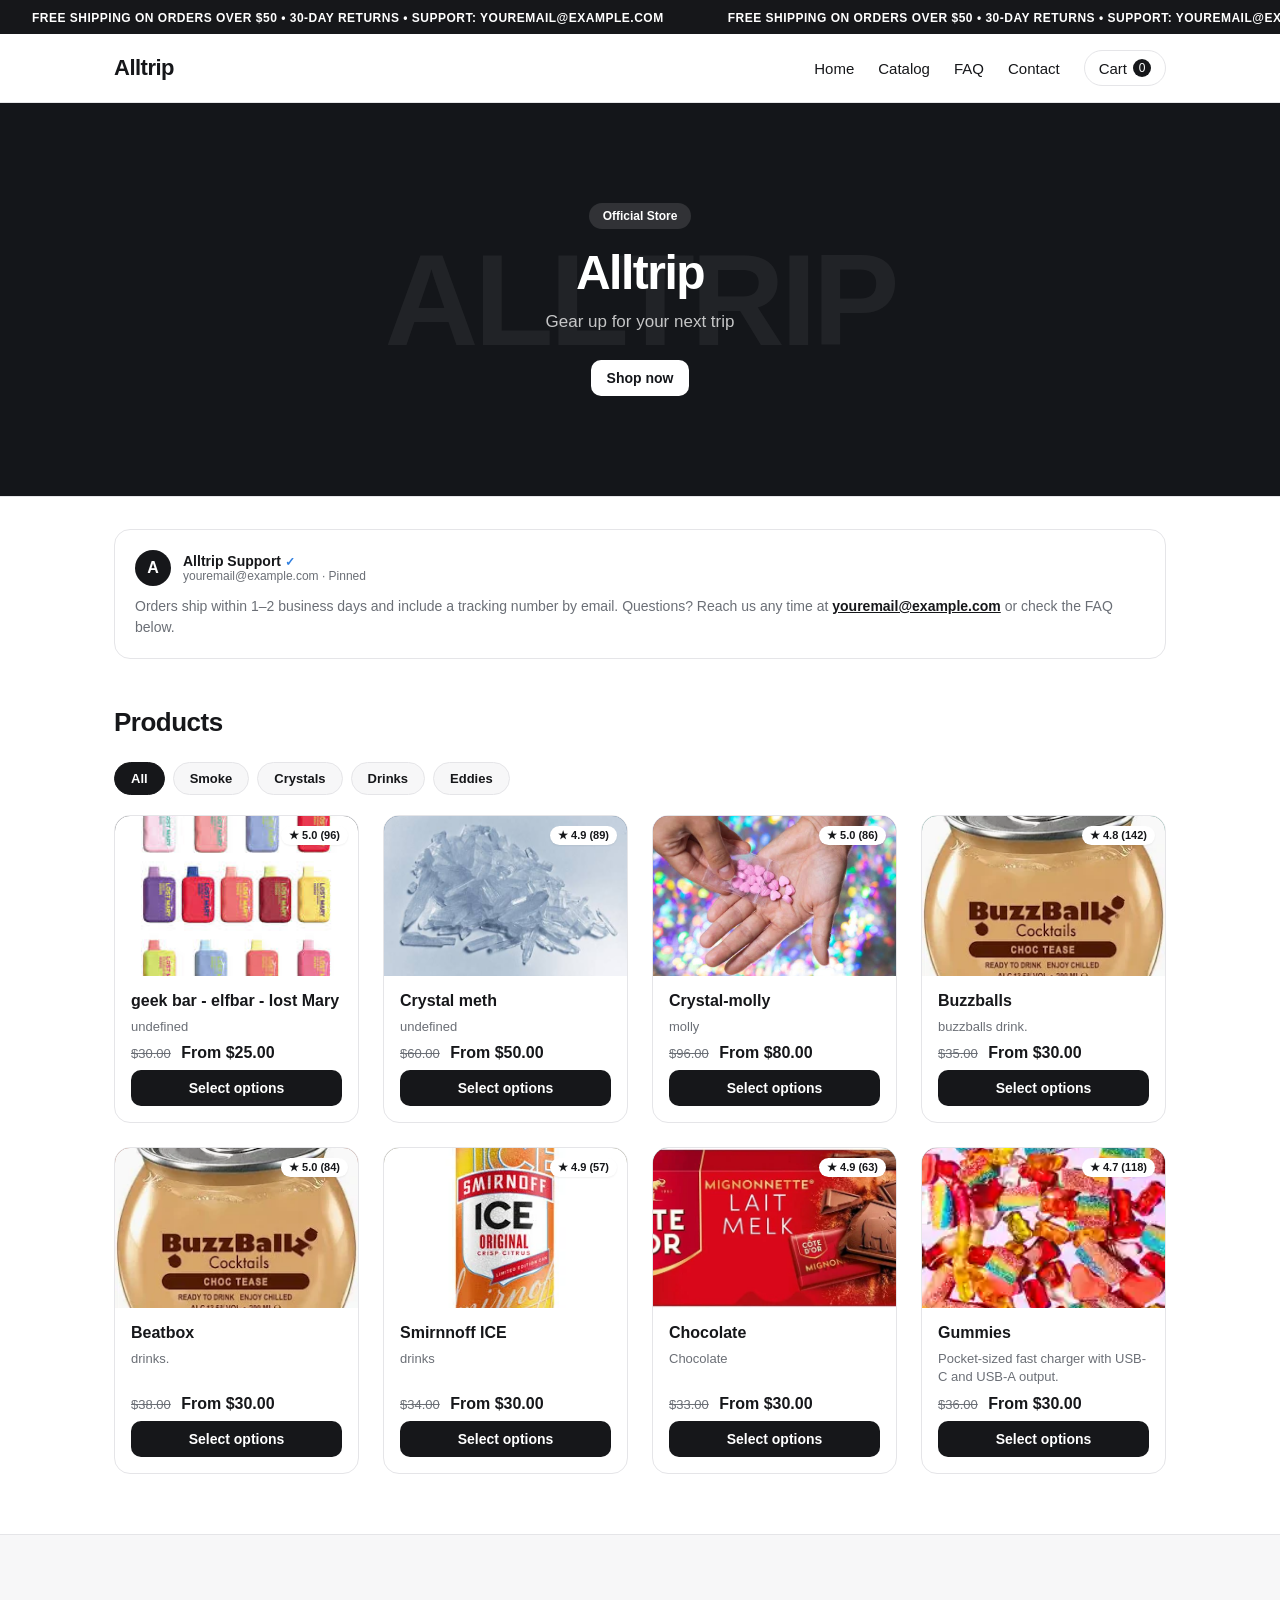
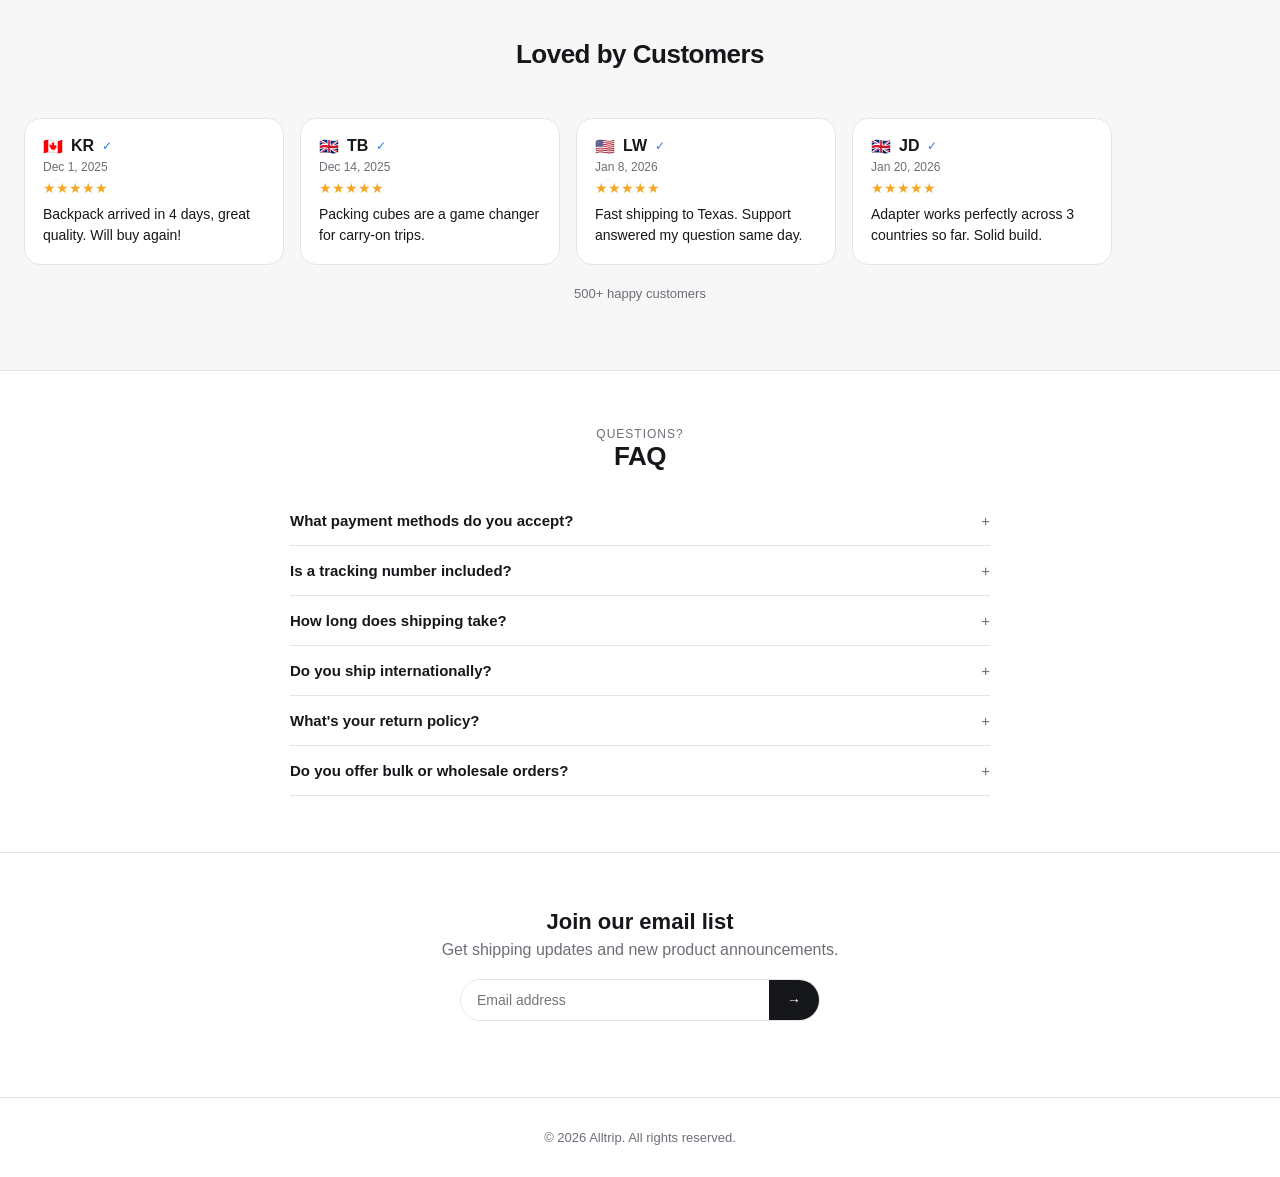
==== index.html @ d180b3aa "push" ====
<!doctype html>
<html lang="en">
<head>
  <meta charset="utf-8" />
  <meta name="viewport" content="width=device-width, initial-scale=1" />
  <title>Alltrip</title>
  <link rel="stylesheet" href="css/style.css" />
</head>
<body>
  <div class="promo-bar">
    <div class="promo-track" id="promo-track"></div>
  </div>

  <header class="site-header">
    <div class="header-inner">
      <a href="index.html" class="logo">Alltrip</a>
      <button class="nav-toggle" id="nav-toggle" aria-label="Toggle menu" aria-expanded="false">
        <span></span><span></span><span></span>
      </button>
      <nav class="main-nav" id="main-nav">
        <a href="index.html">Home</a>
        <a href="shop.html">Catalog</a>
        <a href="index.html#faq">FAQ</a>
        <a href="mailto:youremail@example.com">Contact</a>
        <a href="cart.html" class="cart-link">
          Cart <span class="cart-badge" id="cart-count">0</span>
        </a>
      </nav>
    </div>
  </header>

  <section class="hero">
    <div class="hero-wordmark">ALLTRIP</div>
    <div class="hero-content">
      <span class="hero-badge">Official Store</span>
      <h1>Alltrip</h1>
      <p id="hero-tagline"></p>
      <a href="shop.html" class="btn btn-hero">Shop now</a>
    </div>
  </section>

  <div class="container">
    <div class="pinned-card" id="pinned-card"></div>

    <h2 class="section-title" id="products-heading">Products</h2>
    <div class="filter-tabs" id="filter-tabs"></div>
    <div class="product-grid" id="product-grid"></div>
  </div>

  <section class="testimonials-section">
    <h2 class="section-title" style="text-align:center;">Loved by Customers</h2>
    <div class="testimonials-track" id="testimonials-track"></div>
    <p class="testimonials-footnote">500+ happy customers</p>
  </section>

  <section class="faq-section container" id="faq">
    <p class="faq-eyebrow">Questions?</p>
    <h2 class="section-title" style="text-align:center; margin-top:0;">FAQ</h2>
    <div class="faq-list" id="faq-list"></div>
  </section>

  <section class="newsletter">
    <h3>Join our email list</h3>
    <p>Get shipping updates and new product announcements.</p>
    <form id="newsletter-form" class="newsletter-form">
      <input type="email" placeholder="Email address" required />
      <button type="submit">→</button>
    </form>
    <p class="note" id="newsletter-message"></p>
  </section>

  <footer>
    &copy; <span id="year"></span> Alltrip. All rights reserved.
  </footer>

  <script src="js/config.js"></script>
  <script src="js/products.js"></script>
  <script src="js/cart.js"></script>
  <script src="js/render.js"></script>
  <script src="js/nav.js"></script>
  <script>
    document.getElementById("year").textContent = new Date().getFullYear();
    document.getElementById("hero-tagline").textContent = STORE_CONFIG.tagline;

    // Promo bar (repeated for a seamless scrolling loop)
    document.getElementById("promo-track").innerHTML =
      `<span>${STORE_CONFIG.announcement}</span>`.repeat(4);

    // Pinned support card
    document.getElementById("pinned-card").innerHTML = `
      <div class="pinned-card-header">
        <div class="pinned-avatar">A</div>
        <div>
          <div class="pinned-title">${STORE_CONFIG.pinnedNote.title} <span class="verified">✓</span></div>
          <div class="pinned-sub">${STORE_CONFIG.contactEmail} · Pinned</div>
        </div>
      </div>
      <p class="pinned-body">${STORE_CONFIG.pinnedNote.body}</p>`;

    // Category tabs + product grid
    const categories = ["All", ...new Set(PRODUCTS.map((p) => p.category))];
    const grid = document.getElementById("product-grid");
    const tabsEl = document.getElementById("filter-tabs");

    function renderTabs(active) {
      tabsEl.innerHTML = categories
        .map((c) => `<button class="filter-tab ${c === active ? "active" : ""}" data-cat="${c}">${c}</button>`)
        .join("");
      tabsEl.querySelectorAll("[data-cat]").forEach((btn) => {
        btn.addEventListener("click", () => {
          const cat = btn.dataset.cat;
          renderTabs(cat);
          renderProductGrid(grid, cat === "All" ? PRODUCTS : PRODUCTS.filter((p) => p.category === cat));
        });
      });
    }

    renderTabs("All");
    renderProductGrid(grid, PRODUCTS);

    // Testimonials
    document.getElementById("testimonials-track").innerHTML = STORE_CONFIG.testimonials
      .map(
        (t) => `
        <div class="testimonial-card">
          <div class="testimonial-head">
            <span class="flag">${t.flag}</span>
            <strong>${t.initials}</strong>
            <span class="verified">✓</span>
          </div>
          <div class="testimonial-date">${t.date}</div>
          <div class="stars">${"★".repeat(t.rating)}</div>
          <p>${t.text}</p>
        </div>`
      )
      .join("");

    // FAQ accordion
    document.getElementById("faq-list").innerHTML = STORE_CONFIG.faqs
      .map(
        (f) => `
        <details class="faq-item">
          <summary>${f.q}<span class="faq-icon">+</span></summary>
          <p>${f.a}</p>
        </details>`
      )
      .join("");

    // Newsletter (frontend only — no backend to send this to)
    document.getElementById("newsletter-form").addEventListener("submit", (e) => {
      e.preventDefault();
      document.getElementById("newsletter-message").textContent = "Thanks for subscribing!";
      e.target.reset();
    });
  </script>
</body>
</html>
---- css/style.css ----
:root {
  --bg: #ffffff;
  --text: #16171a;
  --muted: #6b6f76;
  --border: #e5e5e8;
  --accent: #16171a;
  --accent-text: #ffffff;
  --surface: #f7f7f8;
  --radius: 10px;
  --radius-lg: 16px;
  --shadow-sm: 0 1px 2px rgba(16, 17, 20, 0.06);
  --shadow-md: 0 12px 24px -8px rgba(16, 17, 20, 0.16);
  --ease: cubic-bezier(0.4, 0, 0.2, 1);
}

* {
  box-sizing: border-box;
}

html {
  scroll-behavior: smooth;
}

body {
  margin: 0;
  font-family: -apple-system, BlinkMacSystemFont, "Segoe UI", Helvetica, Arial, sans-serif;
  color: var(--text);
  background: var(--bg);
  -webkit-font-smoothing: antialiased;
}

a {
  color: inherit;
}

img {
  max-width: 100%;
  display: block;
}

button:focus-visible,
a:focus-visible,
input:focus-visible,
select:focus-visible,
summary:focus-visible {
  outline: 2px solid #2f7fe0;
  outline-offset: 2px;
}

.container {
  max-width: 1100px;
  margin: 0 auto;
  padding: 0 clamp(16px, 4vw, 24px);
}

/* Header */
header.site-header {
  border-bottom: 1px solid var(--border);
  position: sticky;
  top: 0;
  background: var(--bg);
  z-index: 100;
}

.header-inner {
  display: flex;
  align-items: center;
  justify-content: space-between;
  padding: 16px clamp(16px, 4vw, 24px);
  max-width: 1100px;
  margin: 0 auto;
  gap: 16px;
  position: relative;
}

.logo {
  font-size: 22px;
  font-weight: 800;
  letter-spacing: -0.5px;
  text-decoration: none;
  flex-shrink: 0;
}

nav.main-nav {
  display: flex;
  align-items: center;
  gap: 24px;
}

nav.main-nav a {
  text-decoration: none;
  font-size: 15px;
  font-weight: 500;
  color: var(--text);
  position: relative;
  transition: color 0.2s var(--ease);
}

nav.main-nav a:not(.cart-link)::after {
  content: "";
  position: absolute;
  left: 0;
  right: 0;
  bottom: -4px;
  height: 2px;
  background: var(--text);
  transform: scaleX(0);
  transform-origin: left;
  transition: transform 0.2s var(--ease);
}

nav.main-nav a:not(.cart-link):hover::after {
  transform: scaleX(1);
}

.cart-link {
  display: flex;
  align-items: center;
  gap: 6px;
  padding: 8px 14px;
  border: 1px solid var(--border);
  border-radius: 999px;
  text-decoration: none;
  transition: border-color 0.2s var(--ease), transform 0.15s var(--ease);
}

.cart-link:hover {
  border-color: var(--text);
}

.cart-badge {
  background: var(--accent);
  color: var(--accent-text);
  border-radius: 999px;
  font-size: 12px;
  min-width: 18px;
  height: 18px;
  display: inline-flex;
  align-items: center;
  justify-content: center;
  padding: 0 5px;
  transition: transform 0.2s var(--ease);
}

.cart-badge.bump {
  transform: scale(1.35);
}

.nav-toggle {
  display: none;
  flex-direction: column;
  justify-content: center;
  gap: 5px;
  width: 34px;
  height: 34px;
  background: none;
  border: 1px solid var(--border);
  border-radius: 8px;
  padding: 0;
}

.nav-toggle span {
  display: block;
  height: 2px;
  width: 16px;
  margin: 0 auto;
  background: var(--text);
  transition: transform 0.25s var(--ease), opacity 0.25s var(--ease);
}

.nav-toggle.open span:nth-child(1) {
  transform: translateY(7px) rotate(45deg);
}

.nav-toggle.open span:nth-child(2) {
  opacity: 0;
}

.nav-toggle.open span:nth-child(3) {
  transform: translateY(-7px) rotate(-45deg);
}

@media (max-width: 720px) {
  .nav-toggle {
    display: flex;
    order: 3;
  }

  .header-inner {
    flex-wrap: wrap;
  }

  nav.main-nav {
    order: 4;
    flex-basis: 100%;
    flex-direction: column;
    align-items: flex-start;
    gap: 4px;
    max-height: 0;
    overflow: hidden;
    opacity: 0;
    transition: max-height 0.3s var(--ease), opacity 0.2s var(--ease);
  }

  nav.main-nav.open {
    max-height: 320px;
    opacity: 1;
    padding-top: 12px;
  }

  nav.main-nav a {
    width: 100%;
    padding: 10px 0;
  }

  nav.main-nav a:not(.cart-link)::after {
    display: none;
  }

  .cart-link {
    margin-top: 4px;
  }
}

/* Promo bar */
.promo-bar {
  background: var(--text);
  color: var(--bg);
  overflow: hidden;
  white-space: nowrap;
  padding: 8px 0;
}

.promo-track {
  display: inline-block;
  animation: marquee 22s linear infinite;
  font-size: 12px;
  font-weight: 700;
  letter-spacing: 0.5px;
  text-transform: uppercase;
}

.promo-track span {
  margin: 0 32px;
}

@keyframes marquee {
  from { transform: translateX(0); }
  to { transform: translateX(-50%); }
}

@media (prefers-reduced-motion: reduce) {
  .promo-track {
    animation: none;
  }
  * {
    scroll-behavior: auto !important;
  }
}

/* Hero */
.hero {
  position: relative;
  padding: clamp(56px, 10vw, 100px) 24px;
  text-align: center;
  background: #14161a;
  color: #fff;
  border-bottom: 1px solid var(--border);
  overflow: hidden;
}

.hero-wordmark {
  position: absolute;
  inset: 0;
  display: flex;
  align-items: center;
  justify-content: center;
  font-size: clamp(56px, 16vw, 130px);
  font-weight: 900;
  letter-spacing: -4px;
  color: rgba(255, 255, 255, 0.06);
  white-space: nowrap;
  pointer-events: none;
}

.hero-content {
  position: relative;
}

.hero-badge {
  display: inline-block;
  background: rgba(255, 255, 255, 0.12);
  padding: 6px 14px;
  border-radius: 999px;
  font-size: 12px;
  font-weight: 600;
  margin-bottom: 16px;
}

.hero h1 {
  font-size: clamp(32px, 6vw, 48px);
  margin: 0 0 12px;
  letter-spacing: -1.5px;
}

.hero p {
  color: rgba(255, 255, 255, 0.75);
  font-size: clamp(14px, 2.5vw, 17px);
  margin: 0 0 28px;
}

.btn-hero {
  display: inline-block;
  background: #fff;
  color: #14161a;
  text-decoration: none;
  padding: 13px 28px;
  border-radius: 999px;
  font-weight: 700;
  font-size: 14px;
  transition: transform 0.2s var(--ease), box-shadow 0.2s var(--ease);
}

.btn-hero:hover {
  transform: translateY(-2px);
  box-shadow: 0 10px 24px -6px rgba(0, 0, 0, 0.5);
}

.btn-hero:active {
  transform: translateY(0);
}

/* Pinned announcement card */
.pinned-card {
  border: 1px solid var(--border);
  border-radius: var(--radius-lg);
  padding: 20px;
  margin-top: 32px;
  background: var(--bg);
}

.pinned-card-header {
  display: flex;
  align-items: center;
  gap: 12px;
  margin-bottom: 10px;
}

.pinned-avatar {
  width: 36px;
  height: 36px;
  border-radius: 50%;
  background: var(--text);
  color: var(--bg);
  display: flex;
  align-items: center;
  justify-content: center;
  font-weight: 700;
  flex-shrink: 0;
}

.pinned-title {
  font-weight: 700;
  font-size: 14px;
}

.verified {
  color: #2f7fe0;
  font-size: 12px;
}

.pinned-sub {
  color: var(--muted);
  font-size: 12px;
}

.pinned-body {
  margin: 0;
  font-size: 14px;
  color: var(--muted);
  line-height: 1.5;
}

.pinned-body a {
  color: var(--text);
  font-weight: 600;
}

/* Filter tabs */
.filter-tabs {
  display: flex;
  gap: 8px;
  margin-bottom: 20px;
  flex-wrap: wrap;
}

.filter-tab {
  background: var(--surface);
  border: 1px solid var(--border);
  color: var(--text);
  padding: 8px 16px;
  border-radius: 999px;
  font-weight: 600;
  font-size: 13px;
  transition: background 0.2s var(--ease), color 0.2s var(--ease), border-color 0.2s var(--ease);
}

.filter-tab:hover {
  border-color: var(--text);
}

.filter-tab.active {
  background: var(--accent);
  color: var(--accent-text);
  border-color: var(--accent);
}

/* Product grid */
.section-title {
  font-size: clamp(21px, 3.5vw, 26px);
  margin: 48px 0 24px;
  letter-spacing: -0.5px;
}

.product-grid {
  display: grid;
  grid-template-columns: repeat(auto-fill, minmax(min(230px, 100%), 1fr));
  gap: clamp(14px, 3vw, 24px);
  padding-bottom: 60px;
}

.product-card {
  border: 1px solid var(--border);
  border-radius: var(--radius-lg);
  overflow: hidden;
  display: flex;
  flex-direction: column;
  background: var(--bg);
  transition: transform 0.25s var(--ease), box-shadow 0.25s var(--ease), border-color 0.25s var(--ease);
}

.product-card:hover {
  transform: translateY(-4px);
  box-shadow: var(--shadow-md);
  border-color: transparent;
}

.product-image {
  position: relative;
  height: 160px;
  display: flex;
  align-items: center;
  justify-content: center;
  font-size: 56px;
  overflow: hidden;
  cursor: pointer;
  transition: transform 0.4s var(--ease);
}

.product-card:hover .product-image {
  transform: scale(1.03);
}

.rating-badge {
  position: absolute;
  top: 10px;
  right: 10px;
  background: #fff;
  color: #16171a;
  font-size: 11px;
  font-weight: 700;
  padding: 3px 8px;
  border-radius: 999px;
  box-shadow: var(--shadow-sm);
  z-index: 2;
}

/* Product photo + emoji fallback layering (used on product cards, the
   options popup, and cart line items). The emoji sits in normal flow as
   the fallback; the real photo is absolutely positioned on top of it and
   hides itself via onerror if it fails to load, revealing the fallback. */
.product-image-fallback {
  position: relative;
  z-index: 0;
}

.product-image-photo {
  position: absolute;
  inset: 0;
  width: 100%;
  height: 100%;
  object-fit: cover;
  z-index: 1;
}

.product-body {
  padding: 16px;
  display: flex;
  flex-direction: column;
  gap: 8px;
  flex: 1;
}

.product-name {
  font-weight: 600;
  font-size: 16px;
}

.product-desc {
  color: var(--muted);
  font-size: 13px;
  line-height: 1.4;
  flex: 1;
}

.product-price {
  font-weight: 700;
  font-size: 16px;
}

.compare-price {
  color: var(--muted);
  font-weight: 500;
  text-decoration: line-through;
  margin-right: 6px;
  font-size: 13px;
}

button, .btn {
  cursor: pointer;
  border: none;
  border-radius: var(--radius);
  font-size: 14px;
  font-weight: 600;
  padding: 10px 16px;
  font-family: inherit;
  transition: transform 0.15s var(--ease), box-shadow 0.2s var(--ease), opacity 0.2s var(--ease), background 0.2s var(--ease);
}

.btn-primary {
  background: var(--accent);
  color: var(--accent-text);
  width: 100%;
}

.btn-primary:hover {
  opacity: 0.88;
}

.btn-primary:active {
  transform: scale(0.98);
}

.btn-primary:disabled {
  opacity: 0.5;
  cursor: not-allowed;
}

.btn-secondary {
  background: var(--surface);
  color: var(--text);
  border: 1px solid var(--border);
}

.btn-secondary:hover {
  border-color: var(--text);
}

/* Product options modal */
body.modal-open {
  overflow: hidden;
}

.modal-overlay {
  position: fixed;
  inset: 0;
  background: rgba(16, 17, 20, 0.55);
  display: flex;
  align-items: center;
  justify-content: center;
  padding: 20px;
  opacity: 0;
  pointer-events: none;
  transition: opacity 0.2s var(--ease);
  z-index: 1000;
}

.modal-overlay.open {
  opacity: 1;
  pointer-events: auto;
}

.modal {
  background: var(--bg);
  border-radius: var(--radius-lg);
  padding: 24px;
  width: min(420px, 100%);
  max-height: 90vh;
  overflow-y: auto;
  position: relative;
  box-shadow: var(--shadow-md);
  transform: translateY(12px) scale(0.98);
  transition: transform 0.2s var(--ease);
}

.modal-overlay.open .modal {
  transform: translateY(0) scale(1);
}

.modal-close {
  position: absolute;
  top: 12px;
  right: 12px;
  width: 32px;
  height: 32px;
  padding: 0;
  border-radius: 50%;
  background: var(--surface);
  color: var(--text);
  font-size: 18px;
  line-height: 1;
}

.modal-close:hover {
  background: var(--border);
}

.modal-product {
  display: flex;
  gap: 14px;
  align-items: center;
  margin-bottom: 20px;
  padding-right: 32px;
}

.modal-product-image {
  position: relative;
  overflow: hidden;
  width: 64px;
  height: 64px;
  border-radius: 12px;
  display: flex;
  align-items: center;
  justify-content: center;
  font-size: 30px;
  flex-shrink: 0;
}

.modal-product-info {
  min-width: 0;
}

.modal-product-name {
  font-weight: 700;
  font-size: 16px;
  margin-bottom: 4px;
}

.modal-product-desc {
  color: var(--muted);
  font-size: 13px;
  line-height: 1.4;
}

.modal-variants h4 {
  font-size: 13px;
  text-transform: uppercase;
  letter-spacing: 0.5px;
  color: var(--muted);
  margin: 0 0 10px;
}

.variant-list {
  display: flex;
  flex-direction: column;
  gap: 8px;
  margin-bottom: 20px;
}

.variant-option {
  display: flex;
  align-items: center;
  gap: 10px;
  border: 1px solid var(--border);
  border-radius: var(--radius);
  padding: 10px 12px;
  cursor: pointer;
  transition: border-color 0.15s var(--ease), background 0.15s var(--ease);
}

.variant-option:hover {
  border-color: var(--text);
}

.variant-option input {
  accent-color: var(--accent);
}

.variant-option.selected {
  border-color: var(--text);
  background: var(--surface);
}

.variant-option.disabled {
  cursor: not-allowed;
  opacity: 0.45;
}

.variant-option-label {
  flex: 1;
  font-size: 14px;
  font-weight: 500;
}

.variant-option-price {
  font-weight: 700;
  font-size: 14px;
}

.modal-footer {
  display: flex;
  align-items: center;
  gap: 12px;
}

.modal-footer .qty-control {
  flex-shrink: 0;
}

.modal-footer .btn-primary {
  flex: 1;
}

/* Cart page */
.cart-item {
  display: grid;
  grid-template-columns: 64px 1fr auto auto;
  align-items: center;
  gap: 16px;
  padding: 16px 0;
  border-bottom: 1px solid var(--border);
}

.cart-item-image {
  position: relative;
  overflow: hidden;
  width: 64px;
  height: 64px;
  border-radius: 12px;
  display: flex;
  align-items: center;
  justify-content: center;
  font-size: 30px;
  flex-shrink: 0;
}

.cart-item-info {
  min-width: 0;
}

.cart-item-name {
  font-weight: 600;
}

.cart-item-price {
  color: var(--muted);
  font-size: 14px;
}

.qty-control {
  display: flex;
  align-items: center;
  border: 1px solid var(--border);
  border-radius: 999px;
  overflow: hidden;
}

.qty-control button {
  background: none;
  width: 32px;
  height: 32px;
  padding: 0;
  font-size: 16px;
}

.qty-control button:hover {
  background: var(--surface);
}

.qty-control span {
  width: 28px;
  text-align: center;
  font-weight: 600;
}

.remove-link {
  background: none;
  color: var(--muted);
  text-decoration: underline;
  padding: 0;
  font-size: 13px;
}

.cart-item-total {
  width: 80px;
  text-align: right;
  font-weight: 700;
}

.cart-summary {
  margin-top: 24px;
  padding-top: 16px;
  border-top: 2px solid var(--text);
}

.summary-row {
  display: flex;
  justify-content: space-between;
  padding: 6px 0;
}

.summary-total {
  font-size: 20px;
  font-weight: 800;
}

.empty-state {
  text-align: center;
  padding: 80px 24px;
  color: var(--muted);
}

@media (max-width: 640px) {
  .cart-item {
    grid-template-columns: 56px 1fr;
    grid-template-areas:
      "image info"
      "qty   total";
    row-gap: 10px;
  }
  .cart-item-image {
    grid-area: image;
    width: 56px;
    height: 56px;
  }
  .cart-item-info {
    grid-area: info;
  }
  .qty-control {
    grid-area: qty;
  }
  .cart-item-total {
    grid-area: total;
    width: auto;
  }
}

/* Checkout */
.checkout-layout {
  display: grid;
  grid-template-columns: 1.2fr 1fr;
  gap: 40px;
  padding: 40px 0 80px;
  align-items: start;
}

@media (max-width: 800px) {
  .checkout-layout {
    grid-template-columns: 1fr;
    padding: 24px 0 60px;
  }
}

.payment-tabs {
  display: flex;
  gap: 8px;
  margin-bottom: 20px;
}

.payment-tab {
  flex: 1;
  padding: 12px;
  border: 1px solid var(--border);
  background: var(--bg);
  border-radius: var(--radius);
  font-weight: 600;
  transition: background 0.2s var(--ease), color 0.2s var(--ease);
}

.payment-tab.active {
  background: var(--accent);
  color: var(--accent-text);
  border-color: var(--accent);
}

.payment-panel {
  border: 1px solid var(--border);
  border-radius: var(--radius-lg);
  padding: clamp(16px, 4vw, 24px);
}

.payment-panel.hidden {
  display: none;
}

.qr-box {
  display: flex;
  flex-direction: column;
  align-items: center;
  gap: 12px;
  padding: 20px 0;
}

.qr-box img {
  border: 1px solid var(--border);
  border-radius: 8px;
  width: min(220px, 60vw);
  height: min(220px, 60vw);
}

.address-box {
  display: flex;
  align-items: center;
  gap: 8px;
  background: var(--surface);
  border: 1px solid var(--border);
  border-radius: 8px;
  padding: 10px 12px;
  font-family: ui-monospace, SFMono-Regular, Menlo, monospace;
  font-size: 13px;
  word-break: break-all;
}

.copy-btn {
  background: var(--accent);
  color: var(--accent-text);
  flex-shrink: 0;
  padding: 6px 10px;
  font-size: 12px;
}

.field {
  margin-bottom: 14px;
}

.field label {
  display: block;
  font-size: 13px;
  font-weight: 600;
  margin-bottom: 6px;
}

.field input {
  width: 100%;
  padding: 10px 12px;
  border: 1px solid var(--border);
  border-radius: 8px;
  font-size: 14px;
  font-family: inherit;
  background: var(--bg);
  color: var(--text);
}

.note {
  font-size: 13px;
  color: var(--muted);
  line-height: 1.5;
}

.order-confirm {
  text-align: center;
  padding: 40px 24px;
}

.order-confirm .order-id {
  font-family: ui-monospace, SFMono-Regular, Menlo, monospace;
  background: var(--surface);
  padding: 8px 14px;
  border-radius: 8px;
  display: inline-block;
  margin: 12px 0;
}

footer {
  border-top: 1px solid var(--border);
  padding: 32px 24px;
  text-align: center;
  color: var(--muted);
  font-size: 13px;
}

/* Testimonials */
.testimonials-section {
  background: var(--surface);
  border-top: 1px solid var(--border);
  border-bottom: 1px solid var(--border);
  padding: clamp(36px, 6vw, 56px) 0;
}

.testimonials-track {
  display: flex;
  gap: 16px;
  overflow-x: auto;
  padding: 24px clamp(16px, 4vw, 24px) 8px;
  scroll-snap-type: x proximity;
  -webkit-overflow-scrolling: touch;
}

.testimonial-card {
  scroll-snap-align: start;
  flex: 0 0 min(260px, 80vw);
  background: var(--bg);
  border: 1px solid var(--border);
  border-radius: var(--radius-lg);
  padding: 18px;
  transition: box-shadow 0.2s var(--ease);
}

.testimonial-card:hover {
  box-shadow: var(--shadow-sm);
}

.testimonial-head {
  display: flex;
  align-items: center;
  gap: 8px;
  margin-bottom: 4px;
}

.testimonial-date {
  color: var(--muted);
  font-size: 12px;
  margin-bottom: 6px;
}

.stars {
  color: #f5a623;
  font-size: 14px;
  margin-bottom: 8px;
}

.testimonial-card p {
  font-size: 14px;
  margin: 0;
  line-height: 1.5;
}

.testimonials-footnote {
  text-align: center;
  color: var(--muted);
  font-size: 13px;
}

/* FAQ */
.faq-section {
  padding: clamp(36px, 6vw, 56px) 24px;
}

.faq-eyebrow {
  text-align: center;
  text-transform: uppercase;
  letter-spacing: 1px;
  font-size: 12px;
  color: var(--muted);
  margin: 0;
}

.faq-list {
  max-width: 700px;
  margin: 0 auto;
}

.faq-item {
  border-bottom: 1px solid var(--border);
  padding: 16px 0;
}

.faq-item summary {
  cursor: pointer;
  font-weight: 600;
  font-size: 15px;
  display: flex;
  justify-content: space-between;
  align-items: center;
  gap: 12px;
  list-style: none;
}

.faq-item summary::-webkit-details-marker {
  display: none;
}

.faq-item .faq-icon {
  color: var(--muted);
  font-weight: 400;
  transition: transform 0.2s var(--ease);
  flex-shrink: 0;
}

.faq-item[open] .faq-icon {
  transform: rotate(45deg);
}

.faq-item p {
  margin: 12px 0 0;
  color: var(--muted);
  font-size: 14px;
  line-height: 1.6;
}

/* Newsletter */
.newsletter {
  text-align: center;
  padding: clamp(36px, 6vw, 56px) 24px;
  border-top: 1px solid var(--border);
}

.newsletter h3 {
  margin: 0 0 6px;
  font-size: 22px;
}

.newsletter p {
  color: var(--muted);
  margin: 0 0 20px;
}

.newsletter-form {
  display: flex;
  max-width: 360px;
  margin: 0 auto;
  border: 1px solid var(--border);
  border-radius: 999px;
  overflow: hidden;
}

.newsletter-form input {
  flex: 1;
  min-width: 0;
  border: none;
  padding: 12px 16px;
  font-size: 14px;
  outline: none;
  background: var(--bg);
  color: var(--text);
}

.newsletter-form button {
  background: var(--accent);
  color: var(--accent-text);
  border-radius: 0;
  padding: 0 18px;
}

/* Shop layout / sidebar */
.shop-layout {
  display: grid;
  grid-template-columns: 220px 1fr;
  gap: 32px;
  padding: 32px clamp(16px, 4vw, 24px) 60px;
}

.sidebar-toggle {
  display: none;
  width: 100%;
  margin-bottom: 16px;
}

@media (max-width: 800px) {
  .shop-layout {
    grid-template-columns: 1fr;
  }

  .sidebar-toggle {
    display: block;
  }

  .sidebar {
    display: none;
    border: 1px solid var(--border);
    border-radius: var(--radius-lg);
    padding: 16px;
    margin-bottom: 20px;
  }

  .sidebar.open {
    display: block;
  }
}

.sidebar-block {
  margin-bottom: 24px;
}

.sidebar-block h4 {
  font-size: 13px;
  text-transform: uppercase;
  letter-spacing: 0.5px;
  color: var(--muted);
  margin: 0 0 10px;
}

.checkbox-row {
  display: flex;
  align-items: center;
  gap: 8px;
  font-size: 14px;
  padding: 4px 0;
}

.price-range {
  display: flex;
  align-items: center;
  gap: 8px;
}

.price-range input {
  width: 0;
  flex: 1;
  padding: 8px 10px;
  border: 1px solid var(--border);
  border-radius: 8px;
  font-size: 13px;
  background: var(--bg);
  color: var(--text);
}

#sort-select {
  width: 100%;
  padding: 8px 10px;
  border: 1px solid var(--border);
  border-radius: 8px;
  font-size: 13px;
  background: var(--bg);
  color: var(--text);
}
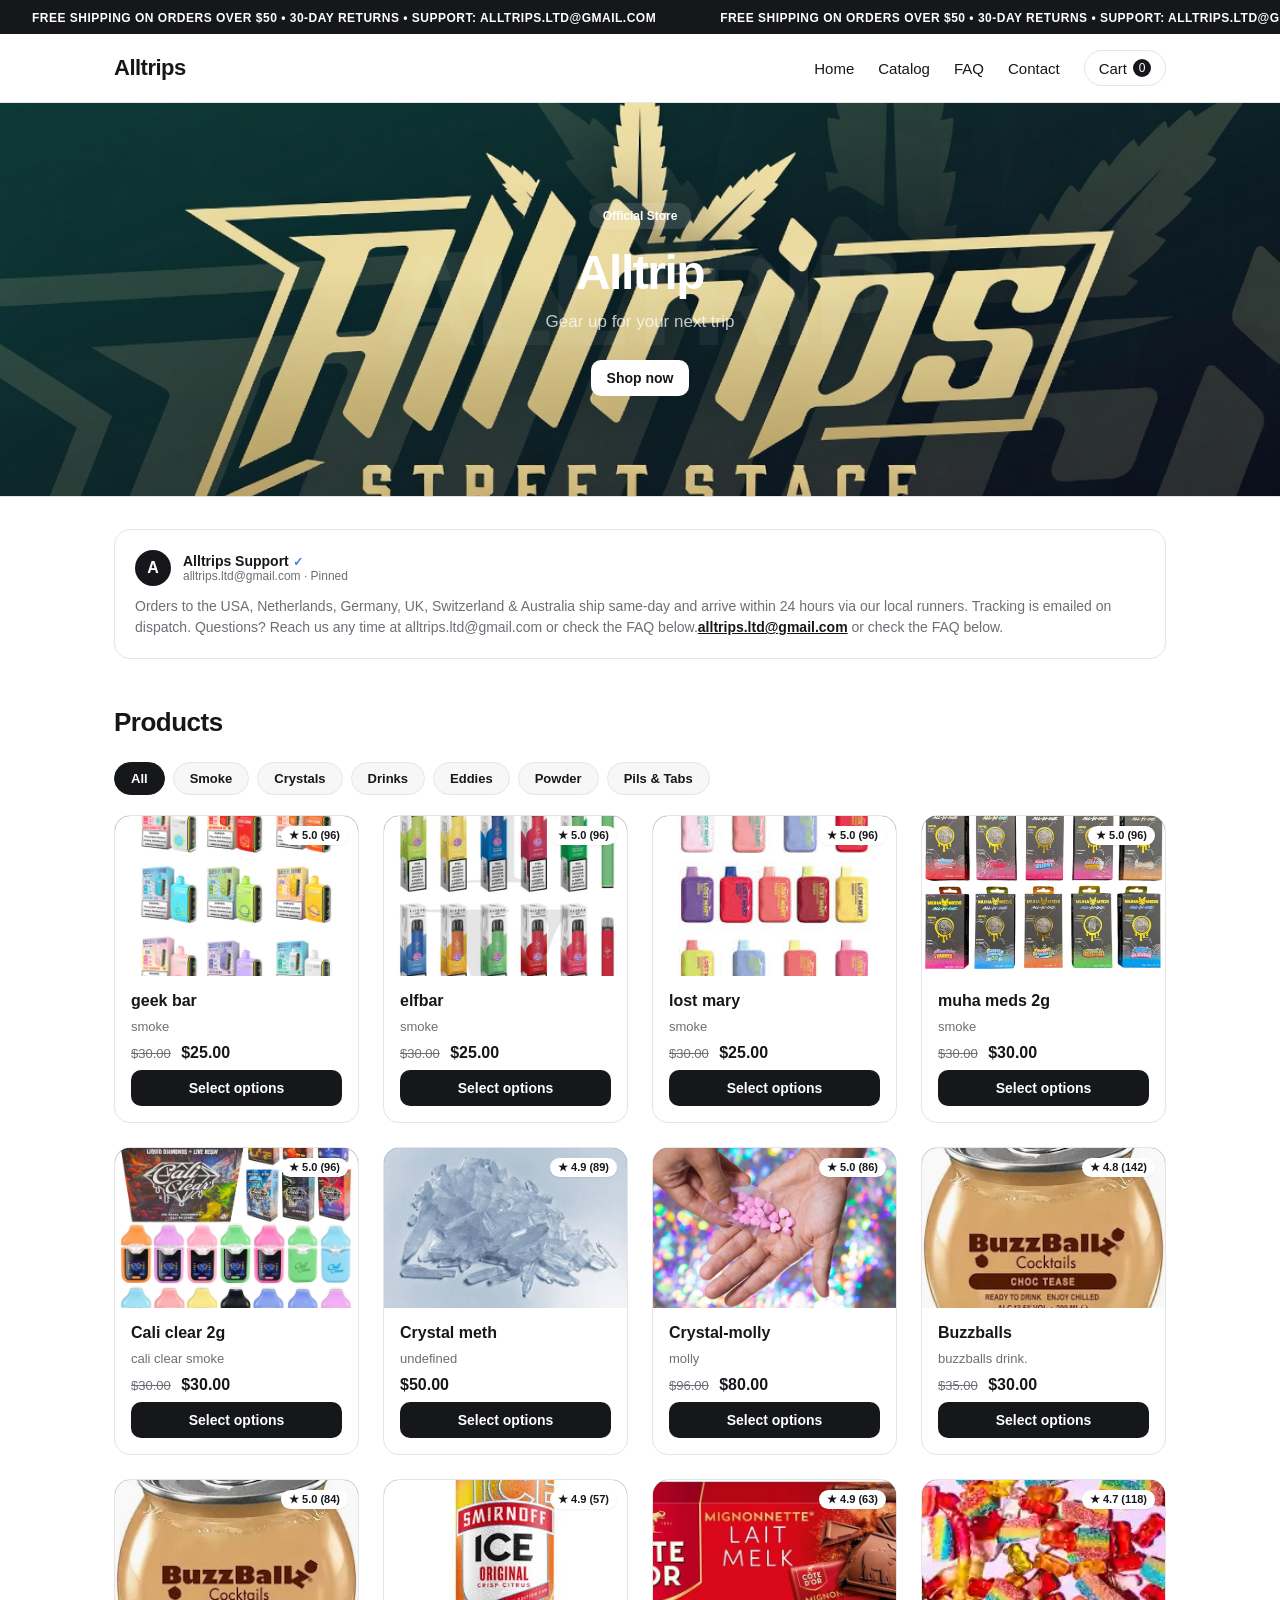
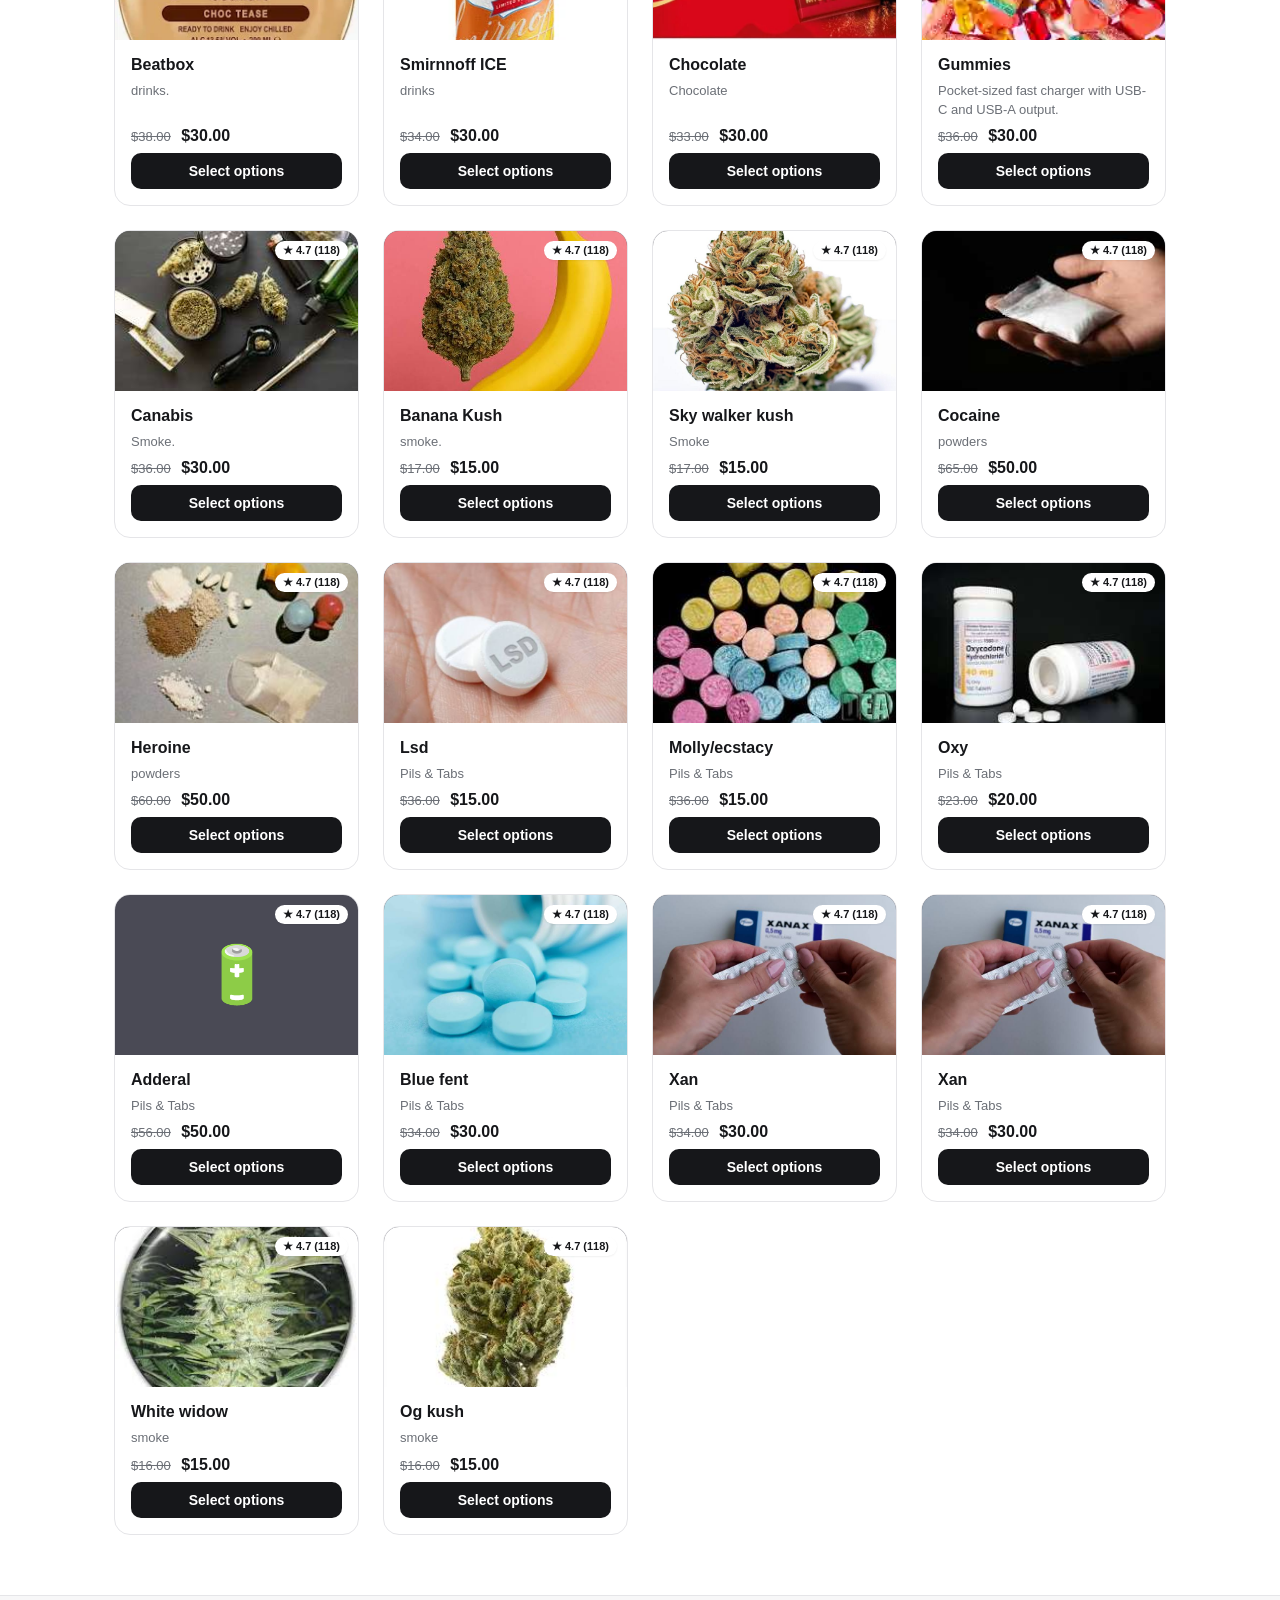
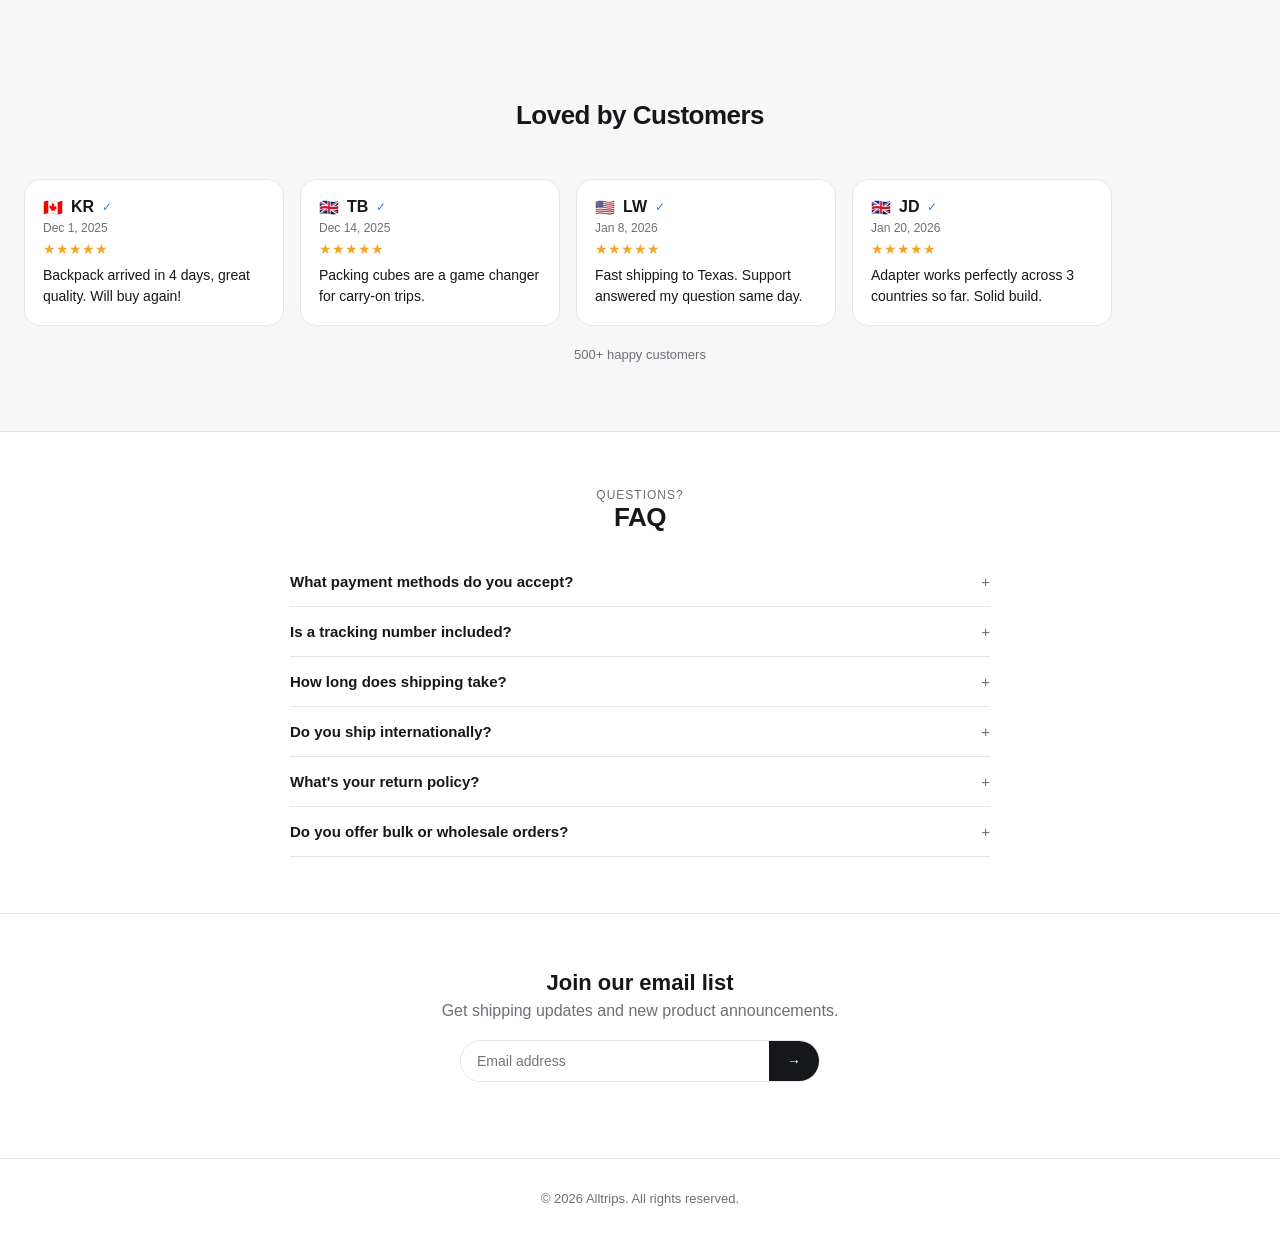
==== commit 71b5e048: "major changes" ====
--- a/index.html
+++ b/index.html
@@ -13,7 +13,7 @@
 
   <header class="site-header">
     <div class="header-inner">
-      <a href="index.html" class="logo">Alltrip</a>
+      <a href="index.html" class="logo">Alltrips</a>
       <button class="nav-toggle" id="nav-toggle" aria-label="Toggle menu" aria-expanded="false">
         <span></span><span></span><span></span>
       </button>
@@ -70,7 +70,7 @@
   </section>
 
   <footer>
-    &copy; <span id="year"></span> Alltrip. All rights reserved.
+    &copy; <span id="year"></span> Alltrips. All rights reserved.
   </footer>
 
   <script src="js/config.js"></script>
--- a/css/style.css
+++ b/css/style.css
@@ -263,7 +263,12 @@
   position: relative;
   padding: clamp(56px, 10vw, 100px) 24px;
   text-align: center;
-  background: #14161a;
+
+  background-image: url("../images/rttdd.jpeg");
+  background-size: cover;
+  background-position: center;
+  background-repeat: no-repeat;
+
   color: #fff;
   border-bottom: 1px solid var(--border);
   overflow: hidden;
@@ -427,6 +432,49 @@
   grid-template-columns: repeat(auto-fill, minmax(min(230px, 100%), 1fr));
   gap: clamp(14px, 3vw, 24px);
   padding-bottom: 60px;
+}
+
+@media (max-width: 560px) {
+  .product-grid {
+    grid-template-columns: repeat(2, 1fr);
+    gap: 10px;
+  }
+
+  .product-image {
+    height: 110px;
+    font-size: 36px;
+  }
+
+  .product-body {
+    padding: 10px;
+    gap: 4px;
+  }
+
+  .product-name {
+    font-size: 13px;
+  }
+
+  .product-desc {
+    font-size: 11px;
+    display: -webkit-box;
+    -webkit-box-orient: vertical;
+    -webkit-line-clamp: 2;
+    line-clamp: 2;
+    overflow: hidden;
+  }
+
+  .product-price {
+    font-size: 13px;
+  }
+
+  .compare-price {
+    font-size: 11px;
+  }
+
+  button, .btn {
+    padding: 8px 10px;
+    font-size: 12px;
+  }
 }
 
 .product-card {
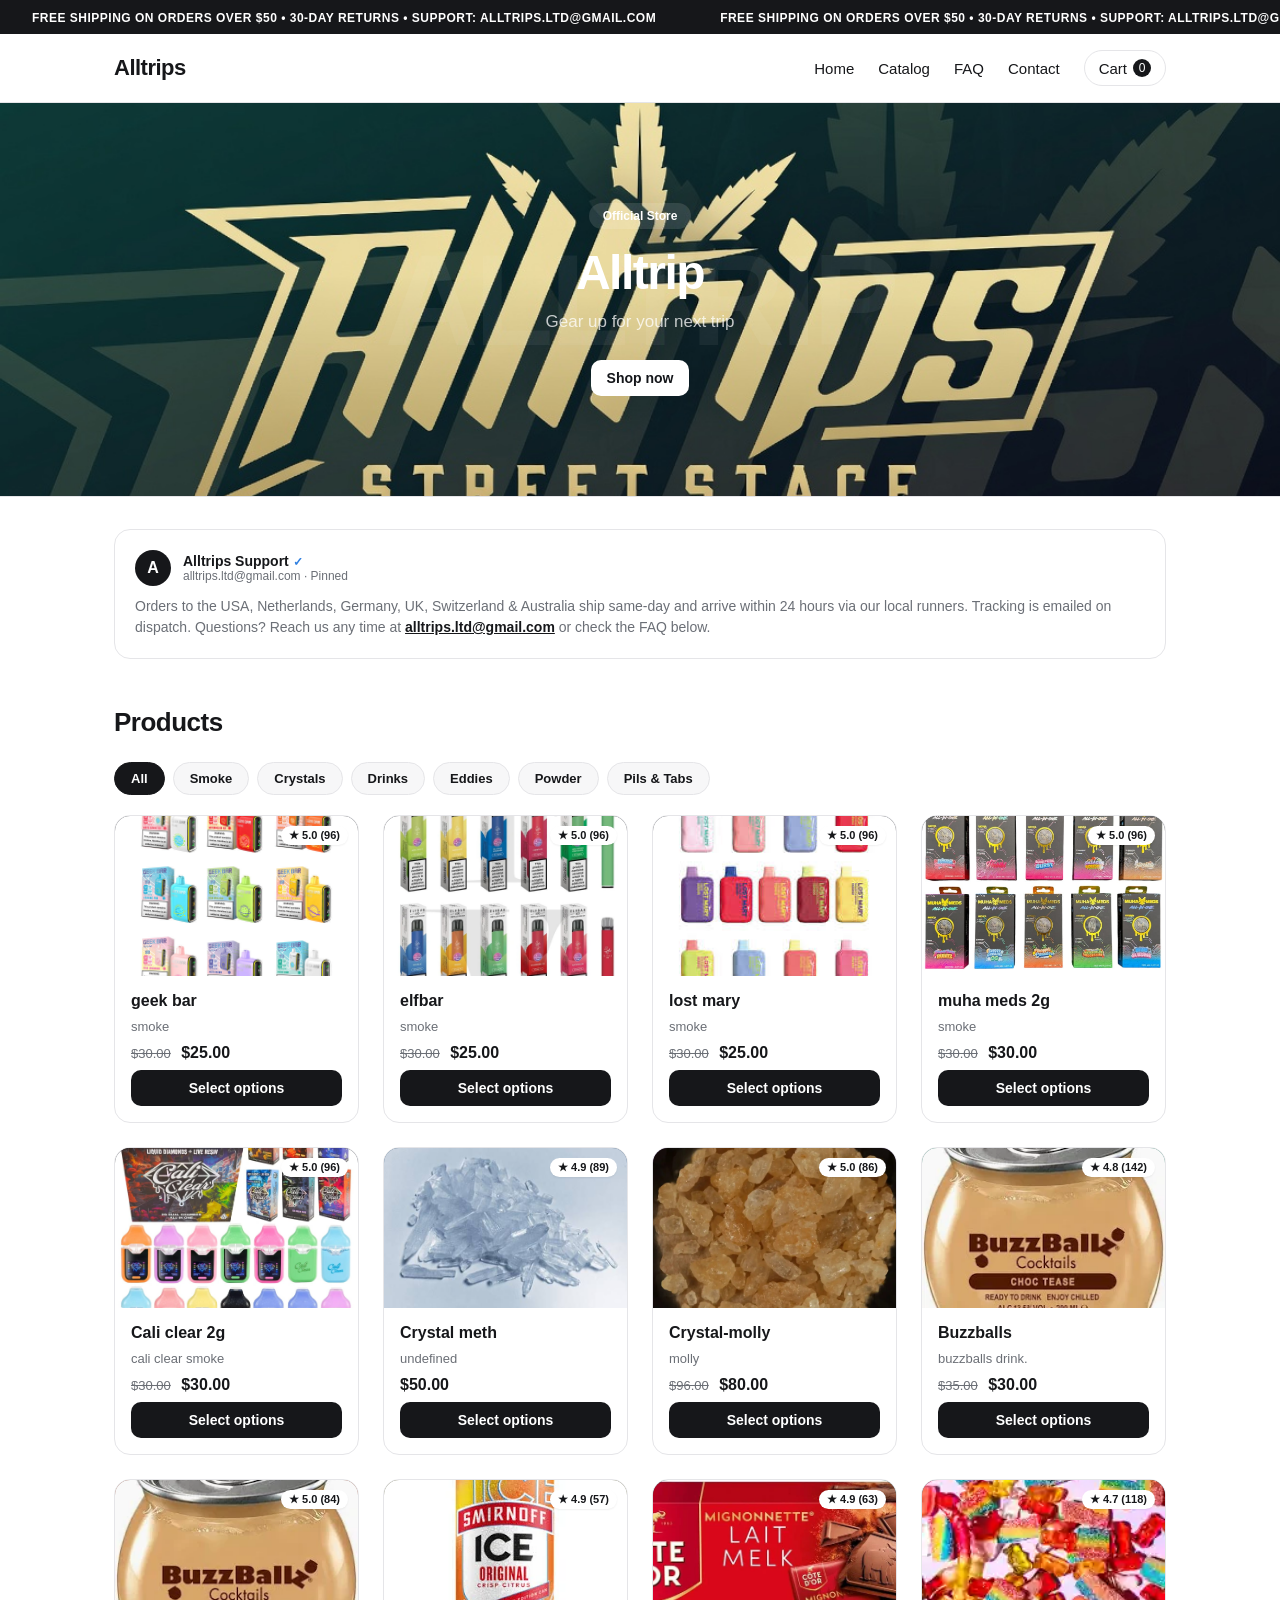
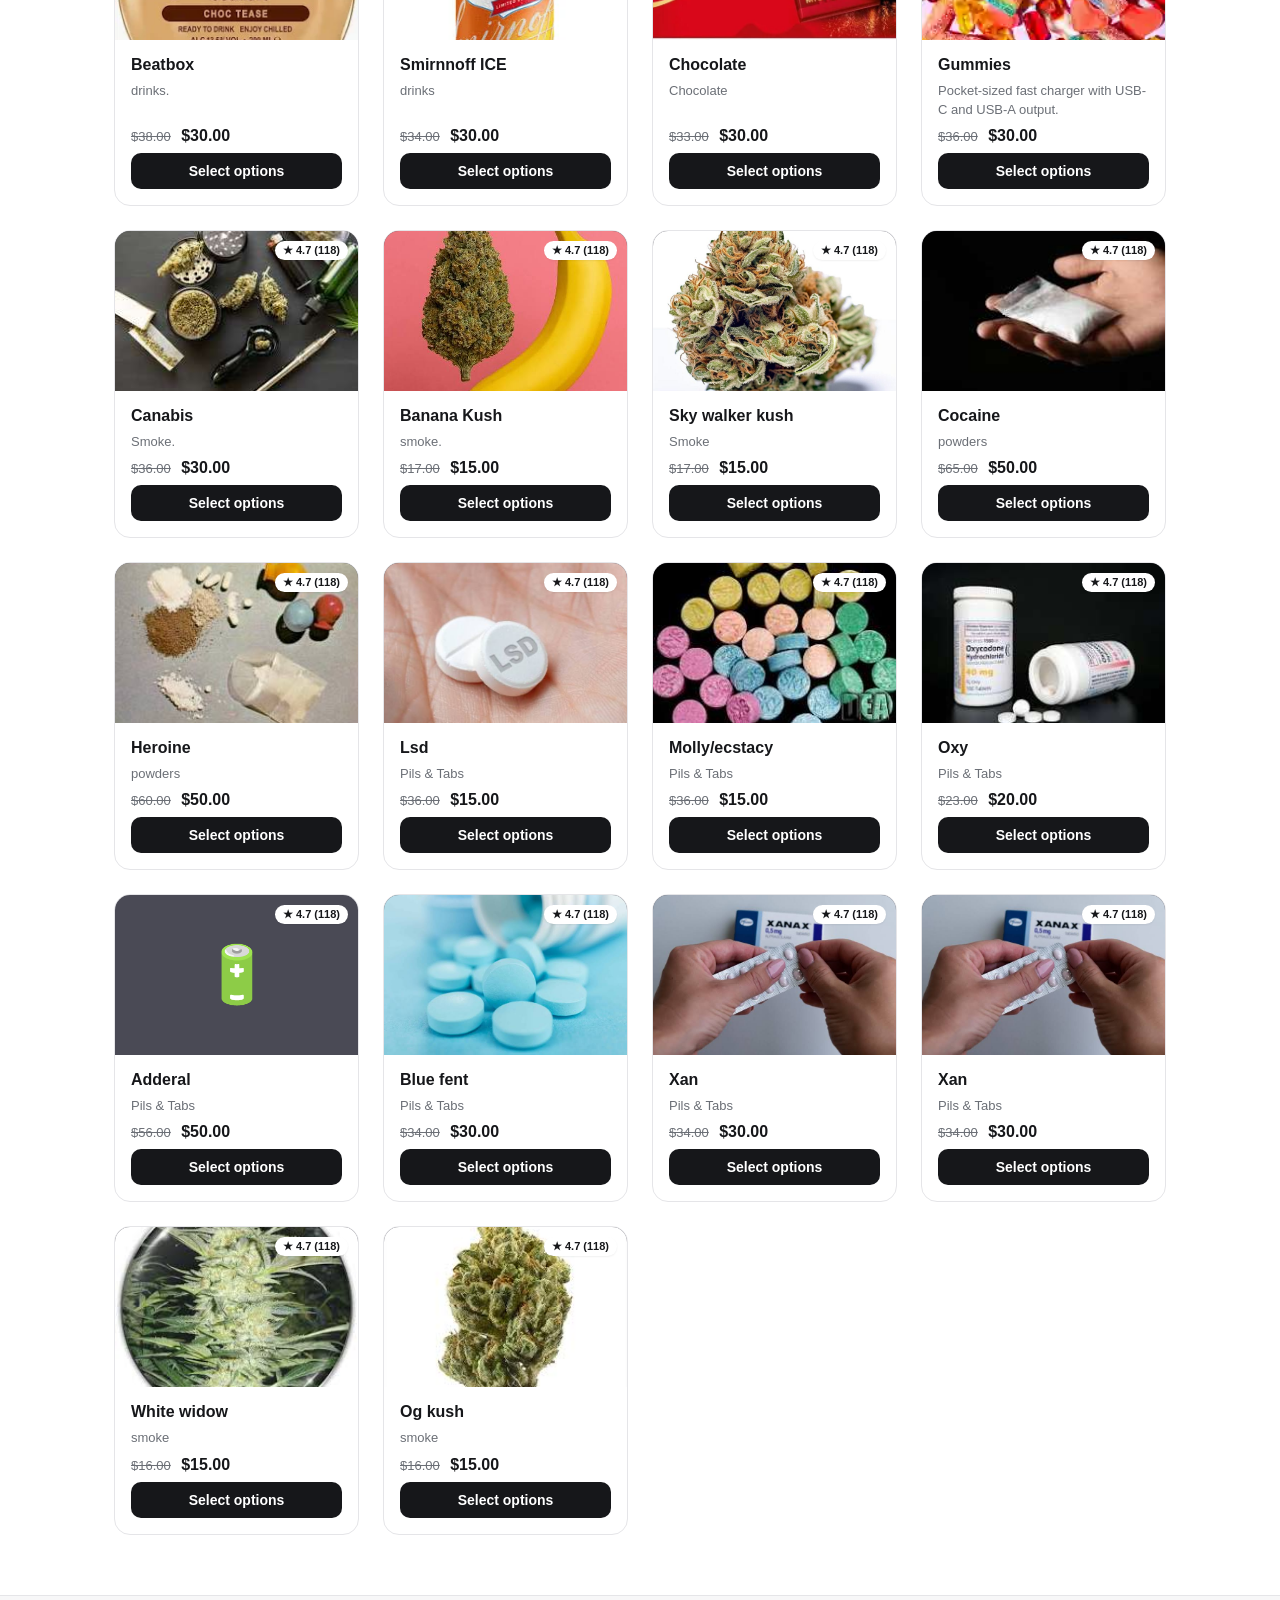
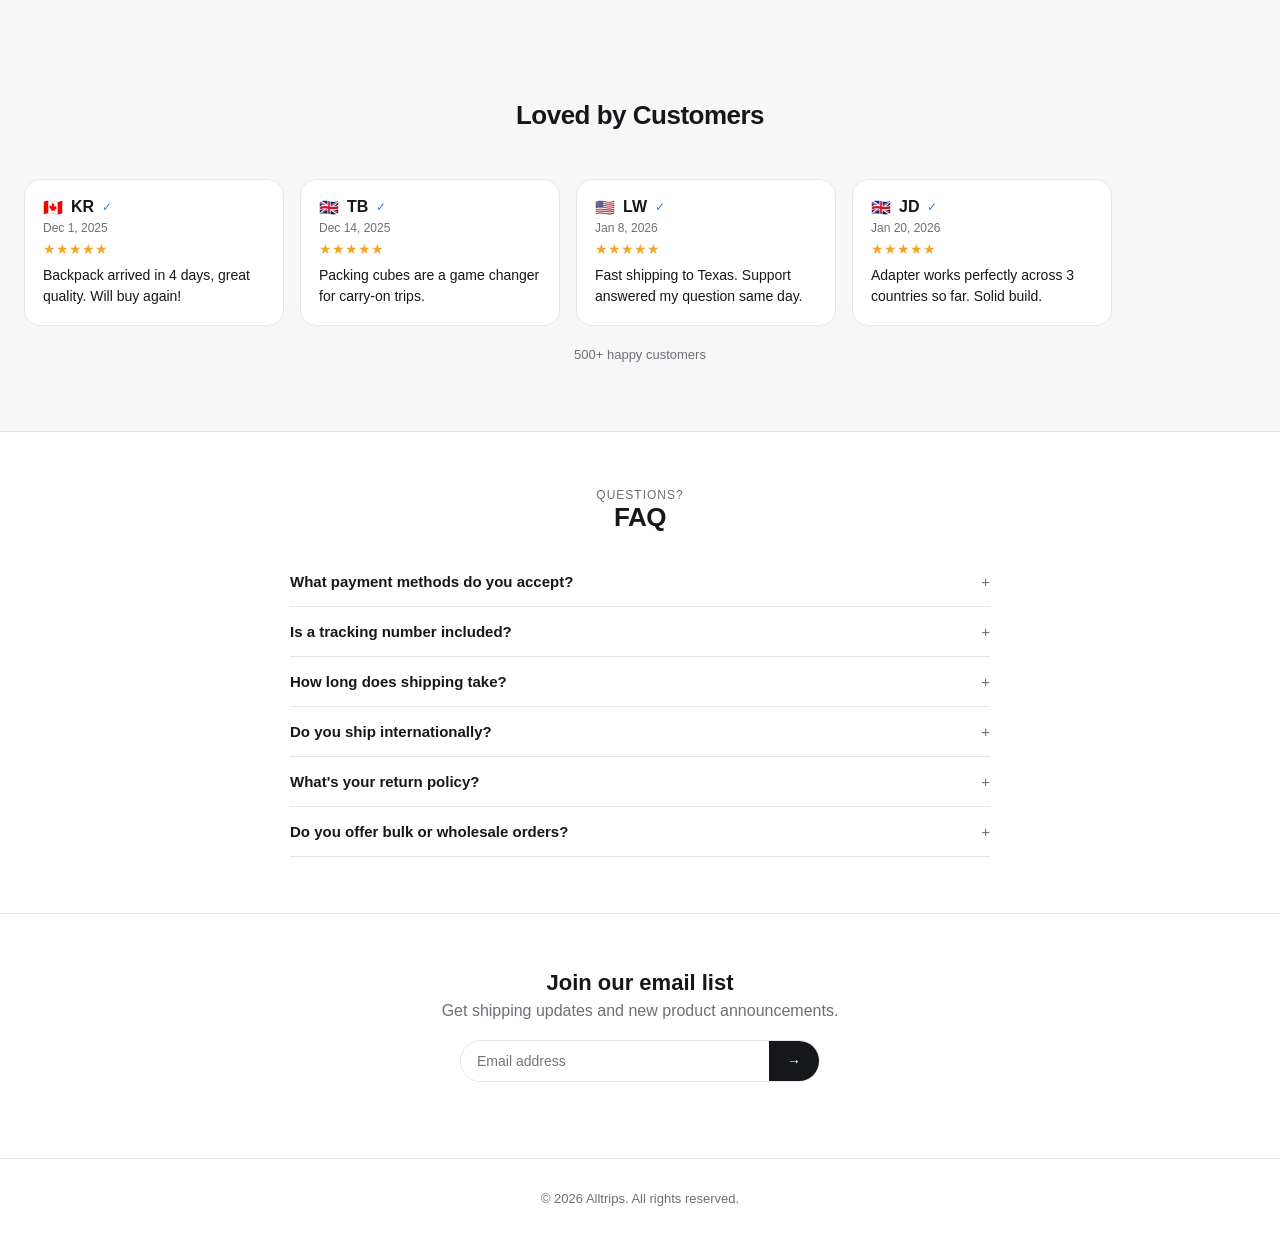
==== commit 21788e69: "code fix" ====
--- a/index.html
+++ b/index.html
@@ -3,7 +3,7 @@
 <head>
   <meta charset="utf-8" />
   <meta name="viewport" content="width=device-width, initial-scale=1" />
-  <title>Alltrip</title>
+  <title>Alltrips</title>
   <link rel="stylesheet" href="css/style.css" />
 </head>
 <body>
